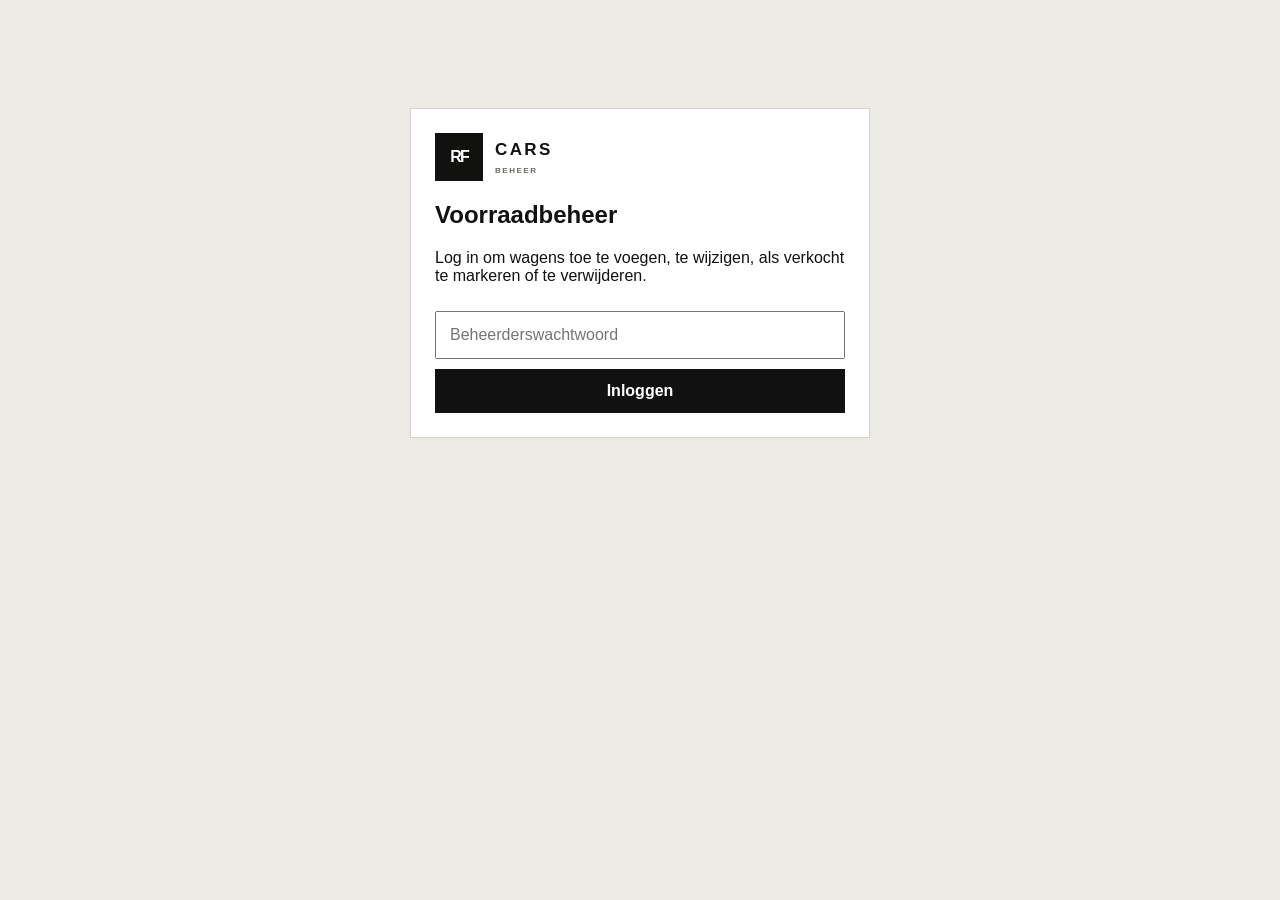
==== admin.html @ c8f8a273 "Add self-service RF Cars admin dashboard" ====
<!doctype html><html lang="nl"><head><meta charset="utf-8"><meta name="viewport" content="width=device-width,initial-scale=1"><meta name="robots" content="noindex,nofollow"><title>RF Cars Beheer</title><link rel="stylesheet" href="/assets/styles.css"></head><body class="admin-body"><section id="loginView" class="login-card"><div class="brand"><span class="brand-mark">RF</span><span class="brand-copy">CARS<small>BEHEER</small></span></div><h1>Voorraadbeheer</h1><p>Log in om wagens toe te voegen, te wijzigen, als verkocht te markeren of te verwijderen.</p><form id="loginForm"><input id="password" type="password" placeholder="Beheerderswachtwoord" autocomplete="current-password" required><button type="submit">Inloggen</button><div class="notice" id="loginNotice"></div></form></section><main id="adminView" class="admin-shell" hidden><header class="admin-head"><div><h1>Voorraadbeheer</h1><p>RF Cars · wijzigingen staan direct live.</p></div><button id="logoutBtn" class="secondary-action">Uitloggen</button></header><div class="admin-grid"><section class="panel"><h2 id="formTitle">Nieuwe wagen</h2><form id="carForm"><input type="hidden" id="carId"><div class="form-grid"><label class="full">Titel<input id="title" required placeholder="Bijv. BMW 320d Touring"></label><label>Merk<input id="make" placeholder="BMW"></label><label>Model<input id="model" placeholder="320d Touring"></label><label>Bouwjaar<input id="yearField" type="number"></label><label>Prijs €<input id="price" type="number"></label><label>Kilometerstand<input id="mileage" type="number"></label><label>Brandstof<select id="fuel"><option>DIESEL</option><option>BENZINE</option><option>HYBRIDE</option><option>ELEKTRISCH</option><option>LPG</option></select></label><label>Transmissie<select id="transmission"><option>Manueel</option><option>Automaat</option></select></label><label>Vermogen kW<input id="power" type="number"></label><label>Motorinhoud<input id="engine" placeholder="2.0L"></label><label>Milieuklasse<input id="euroClass" placeholder="Euro 6"></label><label>Kleur<input id="color" placeholder="Zwart"></label><label>Zitplaatsen<input id="seats" type="number"></label><label>Status<select id="status"><option value="available">Beschikbaar</option><option value="sold">Verkocht</option></select></label><label class="full">Beschrijving<textarea id="description" rows="5"></textarea></label><label class="full">Opties, één per regel<textarea id="options" rows="4" placeholder="Airconditioning&#10;Navigatie&#10;Parkeersensoren"></textarea></label></div><div class="upload-zone"><strong>Foto's</strong><br>Selecteer één of meerdere foto's. Ze worden automatisch opgeslagen.<input id="photos" type="file" accept="image/*" multiple><div id="imagePreview" class="image-preview"></div></div><div class="admin-actions"><button class="primary-action" type="submit" id="saveBtn">Wagen opslaan</button><button class="secondary-action" type="button" id="resetBtn">Leegmaken</button></div><div class="notice" id="formNotice"></div></form></section><section class="panel"><h2>Huidige voorraad</h2><div id="adminList" class="admin-list">Laden…</div></section></div></main><script src="/assets/admin.js" defer></script></body></html>
---- assets/styles.css ----
:root{--bg:#f2f0ea;--paper:#faf9f5;--ink:#11110f;--muted:#6d6b63;--line:#d7d3c9;--accent:#ef4828;--dark:#151513}*{box-sizing:border-box}html{scroll-behavior:smooth}body{margin:0;background:var(--bg);color:var(--ink);font-family:Manrope,Arial,sans-serif}a{color:inherit;text-decoration:none}button,input,select,textarea{font:inherit}.shell{width:min(1420px,calc(100% - 52px));margin:auto}.site-header{height:92px;display:flex;align-items:center;gap:32px;width:min(1480px,calc(100% - 36px));margin:auto;position:relative;z-index:20}.brand{display:flex;align-items:center;gap:12px;margin-right:auto}.brand-mark{width:48px;height:48px;background:var(--ink);color:#fff;display:grid;place-items:center;font-weight:800;letter-spacing:-2px}.brand-copy{font-weight:800;letter-spacing:.14em;font-size:17px}.brand-copy small{display:block;font-size:8px;letter-spacing:.19em;color:var(--muted);margin-top:6px}.desktop-nav{display:flex;gap:28px;font-size:13px;font-weight:700}.header-cta{background:var(--ink);color:#fff;padding:15px 18px;font-size:13px;font-weight:700}.header-cta span{color:var(--accent)}.menu-button{display:none;background:0;border:0;font-size:24px}.hero{min-height:730px;padding:28px 0 62px;display:grid;grid-template-columns:.91fr 1.09fr;gap:48px;align-items:center}.hero-copy{padding-left:2vw}.eyebrow{display:flex;align-items:center;gap:10px;text-transform:uppercase;letter-spacing:.16em;font-size:11px;font-weight:800;color:#5f5d56;margin:0 0 24px}.eyebrow span{width:24px;height:2px;background:var(--accent)}.eyebrow.light{color:#bbb8af}.hero h1,.section-head h2,.statement h2,.sell-section h2,.contact-card h2{font-size:clamp(48px,5.8vw,94px);line-height:.92;letter-spacing:-.055em;margin:0;font-weight:700}.hero h1 em,.section-head h2 em,.statement h2 em,.sell-section h2 em,.contact-card h2 em{font-family:"Playfair Display",Georgia,serif}.hero h1 em{color:var(--accent)}.hero-intro{font-size:17px;line-height:1.75;color:var(--muted);max-width:620px;margin:30px 0}.hero-actions{display:flex;gap:10px;flex-wrap:wrap}.btn{display:inline-flex;align-items:center;justify-content:space-between;gap:30px;min-height:55px;padding:0 22px;font-size:13px;font-weight:800;border:1px solid var(--ink)}.btn-dark{background:var(--ink);color:#fff}.btn-dark span{color:var(--accent)}.btn-light{background:#fff;color:#111;border-color:#fff}.hero-trust{display:flex;gap:34px;margin-top:52px}.hero-trust div{display:flex;flex-direction:column;gap:4px}.hero-trust strong{font-size:17px}.hero-trust span{font-size:9px;text-transform:uppercase;color:var(--muted)}.hero-visual{min-height:615px;background:#d9d5ca;position:relative;overflow:hidden;box-shadow:0 22px 70px #12120f1a}.hero-photo{width:100%;height:615px;object-fit:cover}.placeholder-photo{display:grid;place-items:center;background:linear-gradient(145deg,#c6c0b2,#efede5 50%,#aaa496);position:relative}.placeholder-photo:before{content:"";width:78%;height:28%;background:#1a1a18;position:absolute;bottom:25%;left:11%;clip-path:polygon(13% 58%,25% 20%,59% 12%,77% 35%,93% 50%,100% 81%,87% 88%,80% 71%,27% 72%,20% 91%,6% 84%,0 70%)}.placeholder-photo span{font-size:12vw;color:#ffffff40;font-weight:800}.hero-car-meta{position:absolute;left:18px;right:18px;bottom:18px;background:#141412e8;color:#fff;display:flex;justify-content:space-between;align-items:center;padding:18px 20px}.hero-car-meta div{display:flex;flex-direction:column;gap:4px}.hero-car-meta div span{font-size:9px;text-transform:uppercase;color:#bcb9b0}.hero-car-meta strong{font-size:14px}.hero-car-meta>a{width:40px;height:40px;background:var(--accent);display:grid;place-items:center}.marquee{overflow:hidden;background:var(--ink);color:#fff;padding:15px 0;font-size:11px;font-weight:800;letter-spacing:.18em;white-space:nowrap}.marquee div{width:max-content;animation:move 24s linear infinite}.marquee span{color:var(--accent);padding:0 34px}@keyframes move{to{transform:translateX(-50%)}}.inventory-section{padding:120px 0}.section-head{display:grid;grid-template-columns:1fr 390px;gap:50px;align-items:end;margin-bottom:45px}.section-head h2{font-size:clamp(42px,5vw,78px)}.section-head p:last-child{font-size:14px;line-height:1.75;color:var(--muted)}.filter-bar{background:var(--paper);border:1px solid var(--line);padding:10px;display:grid;grid-template-columns:1.5fr .8fr .7fr auto;gap:8px;margin-bottom:26px}.filter-bar label{padding:8px 18px;border-right:1px solid var(--line)}.filter-bar label span{display:block;font-size:8px;text-transform:uppercase;color:var(--muted);font-weight:800;margin-bottom:5px}.filter-bar input,.filter-bar select{border:0;background:transparent;width:100%;outline:0;font-weight:700;font-size:13px}.filter-clear{border:0;background:#111;color:#fff;padding:0 22px;font-size:11px;font-weight:800}.inventory-grid{display:grid;grid-template-columns:repeat(3,1fr);gap:18px}.car-card{background:var(--paper);border:1px solid #e0ddd3;transition:.2s}.car-card:hover{transform:translateY(-4px);box-shadow:0 18px 50px #1111}.car-media{height:285px;background:#ddd8cd;overflow:hidden;position:relative}.car-media img{width:100%;height:100%;object-fit:cover}.car-placeholder{height:100%;display:grid;place-items:center;background:linear-gradient(135deg,#d4cec0,#ece9e0);font-size:44px;font-weight:800;color:#aba497}.status-chip{position:absolute;left:14px;top:14px;background:#fff;padding:8px 11px;font-size:8px;font-weight:800;text-transform:uppercase}.status-chip.sold{background:#111;color:#fff}.car-body{padding:22px}.car-top{display:flex;justify-content:space-between;gap:16px}.car-top small{display:block;color:var(--muted);font-size:9px;text-transform:uppercase;margin-bottom:7px}.car-top h3{margin:0;font-size:20px}.car-price{font-size:23px;font-weight:800;white-space:nowrap}.car-specs{margin-top:20px;padding-top:16px;border-top:1px solid var(--line);display:grid;grid-template-columns:repeat(3,1fr)}.car-specs span{font-size:10px;color:var(--muted)}.car-specs strong{display:block;color:#111;font-size:11px;margin-top:3px}.card-link{margin-top:20px;display:flex;justify-content:space-between;font-size:11px;font-weight:800;text-transform:uppercase}.loading-card,.empty-state{grid-column:1/-1;background:var(--paper);padding:48px;text-align:center;color:var(--muted)}.statement{padding:105px 0 135px;display:grid;grid-template-columns:90px 1fr 1fr;gap:55px;border-top:1px solid var(--line)}.statement-number{font-family:serif;font-style:italic;color:var(--accent)}.statement h2{font-size:clamp(42px,4.7vw,72px)}.statement-list{padding-top:38px}.statement-list article{display:grid;grid-template-columns:42px 1fr;gap:18px;border-top:1px solid var(--line);padding:22px 0}.statement-list article>span{font-size:10px;color:var(--accent);font-weight:800}.statement-list h3{font-size:18px;margin:0 0 8px}.statement-list p{font-size:12px;line-height:1.7;color:var(--muted);margin:0}.sell-section{background:var(--dark);color:#fff;padding:115px 0}.sell-layout{display:grid;grid-template-columns:1.06fr .94fr;gap:80px;align-items:center}.sell-section h2{font-size:clamp(46px,5vw,80px)}.sell-section h2 em{color:var(--accent)}.sell-card{background:#22221f;border:1px solid #3a3934;padding:28px}.sell-card-top{display:flex;justify-content:space-between;border-bottom:1px solid #414039;padding-bottom:17px}.sell-card ol{list-style:none;padding:0;margin:24px 0}.sell-card li{display:grid;grid-template-columns:45px 1fr;gap:18px;padding:16px 0;border-bottom:1px solid #363631;font-size:13px}.sell-card li b{color:var(--accent)}.sell-card .btn{width:100%}.contact-section{padding:115px 0;display:grid;grid-template-columns:1.3fr .7fr;gap:18px}.contact-card,.contact-aside{background:var(--paper);border:1px solid var(--line);padding:46px}.contact-card h2{font-size:clamp(44px,5vw,76px)}.contact-grid{display:grid;grid-template-columns:1.4fr 1fr 1.2fr;margin-top:50px;border-top:1px solid var(--line)}.contact-grid a{padding:24px 16px 18px 0;border-right:1px solid var(--line);margin-right:16px}.contact-grid small{display:block;font-size:8px;text-transform:uppercase;color:var(--muted);margin-bottom:10px}.contact-grid strong{font-size:13px}.contact-aside{background:var(--accent);color:#fff;display:flex;flex-direction:column;justify-content:space-between;min-height:360px}.rf-giant{font-size:140px;font-weight:800;line-height:.8;color:#ffffff30}.contact-aside p{font-size:17px;line-height:1.6}.site-footer{background:#0d0d0c;color:#fff;padding:36px 0}.footer-inner{display:flex;align-items:center;gap:30px}.footer-inner p{margin-left:auto;font-size:10px;color:#777}.footer-inner>div{display:flex;gap:20px;font-size:10px}.mobile-bar{display:none}.detail-shell{padding:46px 0 100px}.detail-back{display:inline-block;font-size:12px;font-weight:800;margin-bottom:28px}.detail-grid{display:grid;grid-template-columns:1.25fr .75fr;gap:18px}.gallery-main{background:#ddd8cd;height:620px;overflow:hidden}.gallery-main img{width:100%;height:100%;object-fit:cover}.thumb-row{display:grid;grid-template-columns:repeat(5,1fr);gap:8px;margin-top:8px}.thumb-row button{height:90px;border:0;padding:0;overflow:hidden}.thumb-row img{width:100%;height:100%;object-fit:cover}.detail-info,.detail-box{background:var(--paper);border:1px solid var(--line);padding:34px}.detail-info h1{font-size:45px;margin:0}.detail-price{font-size:38px;font-weight:800;margin:18px 0 28px}.detail-specs{display:grid;grid-template-columns:1fr 1fr;border-top:1px solid var(--line)}.detail-specs div{padding:15px 0;border-bottom:1px solid var(--line)}.detail-specs small{display:block;color:var(--muted);font-size:8px;text-transform:uppercase}.detail-specs strong{font-size:13px}.detail-buttons{display:grid;grid-template-columns:1fr 1fr;gap:8px;margin-top:24px}.detail-content{display:grid;grid-template-columns:1.25fr .75fr;gap:18px;margin-top:18px}.option-list{display:flex;flex-wrap:wrap;gap:8px}.option-list span{font-size:11px;padding:9px 12px;border:1px solid var(--line)}.admin-body{background:#eceae4}.admin-shell{width:min(1280px,calc(100% - 32px));margin:30px auto 80px}.admin-head{display:flex;justify-content:space-between;margin-bottom:24px}.admin-grid{display:grid;grid-template-columns:390px 1fr;gap:18px}.panel,.login-card{background:#fff;border:1px solid var(--line);padding:24px}.form-grid{display:grid;grid-template-columns:1fr 1fr;gap:11px}.form-grid label{display:flex;flex-direction:column;gap:6px;font-size:9px;text-transform:uppercase;color:var(--muted);font-weight:800}.form-grid label.full{grid-column:1/-1}.form-grid input,.form-grid select,.form-grid textarea{border:1px solid #d8d5cc;background:#faf9f5;padding:11px}.admin-actions{display:flex;gap:8px;margin-top:14px}.admin-actions button{border:0;padding:12px 15px;font-weight:800;font-size:11px}.primary-action{background:#111;color:#fff}.upload-zone{border:1px dashed #bbb;padding:14px;margin-top:12px;font-size:11px}.image-preview{display:grid;grid-template-columns:repeat(3,1fr);gap:6px;margin-top:10px}.image-preview img{width:100%;height:70px;object-fit:cover}.admin-car{border:1px solid var(--line);padding:12px;display:grid;grid-template-columns:70px 1fr auto;gap:12px;align-items:center;margin-bottom:8px}.admin-car img,.mini-placeholder{width:70px;height:56px;object-fit:cover;background:#ddd;display:grid;place-items:center}.admin-car small{display:block;color:var(--muted)}.login-card{width:min(460px,calc(100% - 32px));margin:12vh auto}.login-card input,.login-card button{width:100%;padding:13px;margin-top:10px}.login-card button{background:#111;color:#fff;border:0;font-weight:800}.notice{font-size:11px}.notice.error{color:#b62020}@media(max-width:1000px){.desktop-nav,.header-cta{display:none}.menu-button{display:block}.hero{grid-template-columns:1fr}.hero-copy{padding:0}.section-head{grid-template-columns:1fr}.inventory-grid{grid-template-columns:repeat(2,1fr)}.statement{grid-template-columns:60px 1fr}.statement-list{grid-column:2}.sell-layout,.contact-section,.detail-grid,.detail-content,.admin-grid{grid-template-columns:1fr}}@media(max-width:680px){.shell{width:calc(100% - 28px)}.site-header{height:74px}.hero{padding:32px 0 44px;min-height:auto}.hero h1{font-size:52px}.hero-intro{font-size:14px}.hero-trust{gap:14px}.hero-visual,.hero-photo{min-height:430px;height:430px}.section-head h2,.statement h2,.sell-section h2,.contact-card h2{font-size:43px}.filter-bar{grid-template-columns:1fr 1fr}.filter-bar label:first-child{grid-column:1/-1}.inventory-grid{grid-template-columns:1fr}.statement{grid-template-columns:1fr;padding:70px 0}.statement-number{display:none}.statement-list{grid-column:1}.sell-section,.contact-section{padding:78px 0}.sell-card,.contact-card,.contact-aside{padding:26px}.contact-grid{grid-template-columns:1fr}.contact-grid a{border-right:0;border-bottom:1px solid var(--line)}.footer-inner{flex-wrap:wrap}.footer-inner p{margin-left:0;width:100%}.footer-inner>div{display:none}.mobile-bar{position:fixed;display:grid;grid-template-columns:repeat(3,1fr);bottom:0;left:0;right:0;z-index:50;background:#111;color:#fff;padding:7px;gap:5px}.mobile-bar a{text-align:center;background:#20201e;padding:11px 4px;font-size:10px;font-weight:800}.mobile-bar a:nth-child(2){background:var(--accent)}body{padding-bottom:56px}.gallery-main{height:360px}.detail-info h1{font-size:34px}.detail-buttons,.form-grid{grid-template-columns:1fr}.form-grid label.full{grid-column:auto}.admin-car{grid-template-columns:54px 1fr}.admin-car img,.mini-placeholder{width:54px;height:48px}.admin-car-actions{grid-column:2}}
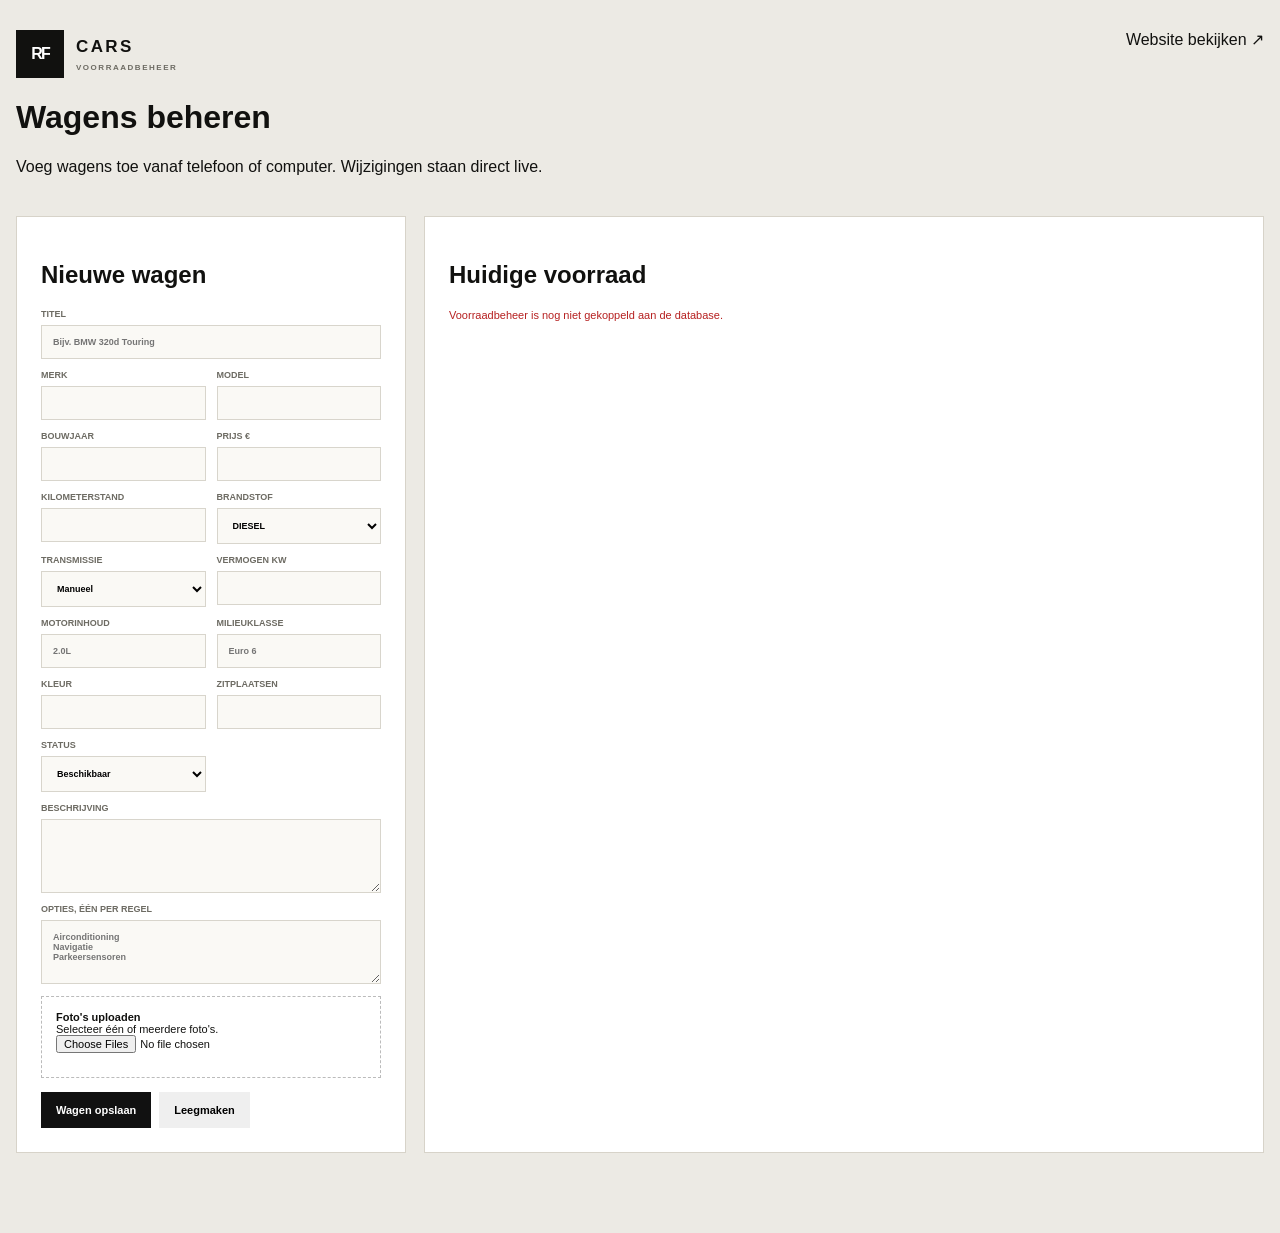
==== commit fc6f1053: "Use Cloudflare Access protected inventory dashboard" ====
--- a/admin.html
+++ b/admin.html
@@ -1 +1 @@
-<!doctype html><html lang="nl"><head><meta charset="utf-8"><meta name="viewport" content="width=device-width,initial-scale=1"><meta name="robots" content="noindex,nofollow"><title>RF Cars Beheer</title><link rel="stylesheet" href="/assets/styles.css"></head><body class="admin-body"><section id="loginView" class="login-card"><div class="brand"><span class="brand-mark">RF</span><span class="brand-copy">CARS<small>BEHEER</small></span></div><h1>Voorraadbeheer</h1><p>Log in om wagens toe te voegen, te wijzigen, als verkocht te markeren of te verwijderen.</p><form id="loginForm"><input id="password" type="password" placeholder="Beheerderswachtwoord" autocomplete="current-password" required><button type="submit">Inloggen</button><div class="notice" id="loginNotice"></div></form></section><main id="adminView" class="admin-shell" hidden><header class="admin-head"><div><h1>Voorraadbeheer</h1><p>RF Cars · wijzigingen staan direct live.</p></div><button id="logoutBtn" class="secondary-action">Uitloggen</button></header><div class="admin-grid"><section class="panel"><h2 id="formTitle">Nieuwe wagen</h2><form id="carForm"><input type="hidden" id="carId"><div class="form-grid"><label class="full">Titel<input id="title" required placeholder="Bijv. BMW 320d Touring"></label><label>Merk<input id="make" placeholder="BMW"></label><label>Model<input id="model" placeholder="320d Touring"></label><label>Bouwjaar<input id="yearField" type="number"></label><label>Prijs €<input id="price" type="number"></label><label>Kilometerstand<input id="mileage" type="number"></label><label>Brandstof<select id="fuel"><option>DIESEL</option><option>BENZINE</option><option>HYBRIDE</option><option>ELEKTRISCH</option><option>LPG</option></select></label><label>Transmissie<select id="transmission"><option>Manueel</option><option>Automaat</option></select></label><label>Vermogen kW<input id="power" type="number"></label><label>Motorinhoud<input id="engine" placeholder="2.0L"></label><label>Milieuklasse<input id="euroClass" placeholder="Euro 6"></label><label>Kleur<input id="color" placeholder="Zwart"></label><label>Zitplaatsen<input id="seats" type="number"></label><label>Status<select id="status"><option value="available">Beschikbaar</option><option value="sold">Verkocht</option></select></label><label class="full">Beschrijving<textarea id="description" rows="5"></textarea></label><label class="full">Opties, één per regel<textarea id="options" rows="4" placeholder="Airconditioning&#10;Navigatie&#10;Parkeersensoren"></textarea></label></div><div class="upload-zone"><strong>Foto's</strong><br>Selecteer één of meerdere foto's. Ze worden automatisch opgeslagen.<input id="photos" type="file" accept="image/*" multiple><div id="imagePreview" class="image-preview"></div></div><div class="admin-actions"><button class="primary-action" type="submit" id="saveBtn">Wagen opslaan</button><button class="secondary-action" type="button" id="resetBtn">Leegmaken</button></div><div class="notice" id="formNotice"></div></form></section><section class="panel"><h2>Huidige voorraad</h2><div id="adminList" class="admin-list">Laden…</div></section></div></main><script src="/assets/admin.js" defer></script></body></html>+<!doctype html><html lang="nl"><head><meta charset="utf-8"><meta name="viewport" content="width=device-width,initial-scale=1"><meta name="robots" content="noindex,nofollow"><title>RF Cars Beheer</title><link rel="stylesheet" href="/assets/styles.css"></head><body class="admin-body"><main class="admin-shell"><header class="admin-head"><div><div class="brand"><span class="brand-mark">RF</span><span class="brand-copy">CARS<small>VOORRAADBEHEER</small></span></div><h1>Wagens beheren</h1><p>Voeg wagens toe vanaf telefoon of computer. Wijzigingen staan direct live.</p></div><a class="secondary-action" href="/">Website bekijken ↗</a></header><div class="admin-grid"><section class="panel"><h2 id="formTitle">Nieuwe wagen</h2><form id="carForm"><input type="hidden" id="carId"><div class="form-grid"><label class="full">Titel<input id="title" required placeholder="Bijv. BMW 320d Touring"></label><label>Merk<input id="make"></label><label>Model<input id="model"></label><label>Bouwjaar<input id="yearField" type="number"></label><label>Prijs €<input id="price" type="number"></label><label>Kilometerstand<input id="mileage" type="number"></label><label>Brandstof<select id="fuel"><option>DIESEL</option><option>BENZINE</option><option>HYBRIDE</option><option>ELEKTRISCH</option><option>LPG</option></select></label><label>Transmissie<select id="transmission"><option>Manueel</option><option>Automaat</option></select></label><label>Vermogen kW<input id="power" type="number"></label><label>Motorinhoud<input id="engine" placeholder="2.0L"></label><label>Milieuklasse<input id="euroClass" placeholder="Euro 6"></label><label>Kleur<input id="color"></label><label>Zitplaatsen<input id="seats" type="number"></label><label>Status<select id="status"><option value="available">Beschikbaar</option><option value="sold">Verkocht</option></select></label><label class="full">Beschrijving<textarea id="description" rows="5"></textarea></label><label class="full">Opties, één per regel<textarea id="options" rows="4" placeholder="Airconditioning&#10;Navigatie&#10;Parkeersensoren"></textarea></label></div><div class="upload-zone"><strong>Foto's uploaden</strong><br>Selecteer één of meerdere foto's.<input id="photos" type="file" accept="image/*" multiple><div id="imagePreview" class="image-preview"></div></div><div class="admin-actions"><button class="primary-action" type="submit">Wagen opslaan</button><button class="secondary-action" type="button" id="resetBtn">Leegmaken</button></div><div class="notice" id="formNotice"></div></form></section><section class="panel"><h2>Huidige voorraad</h2><div id="adminList" class="admin-list">Laden…</div></section></div></main><script src="/assets/admin.js" defer></script></body></html>
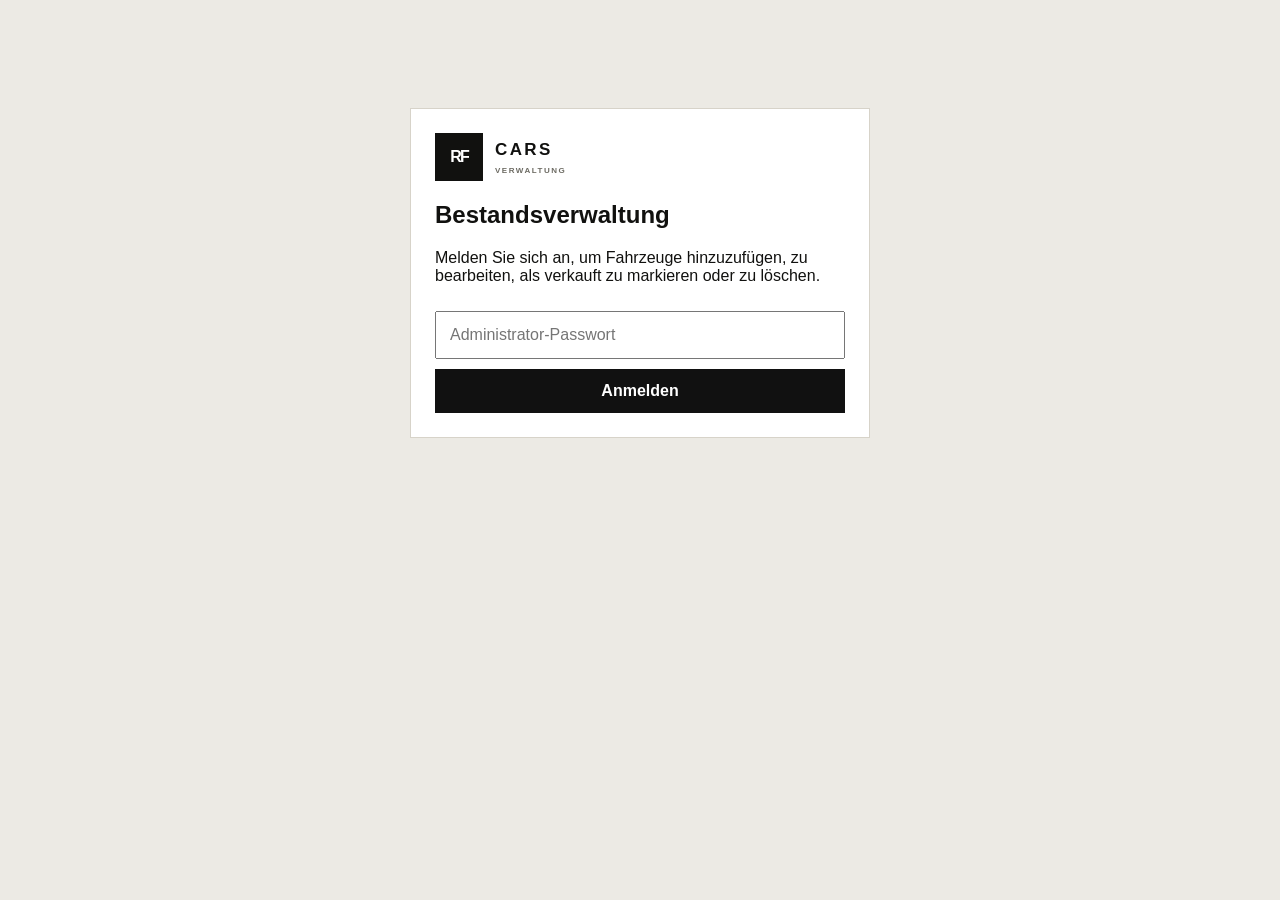
==== commit a3d3a982: "Translate RF Cars admin interface to German" ====
--- a/admin.html
+++ b/admin.html
@@ -1 +1 @@
-<!doctype html><html lang="nl"><head><meta charset="utf-8"><meta name="viewport" content="width=device-width,initial-scale=1"><meta name="robots" content="noindex,nofollow"><title>RF Cars Beheer</title><link rel="stylesheet" href="/assets/styles.css"></head><body class="admin-body"><main class="admin-shell"><header class="admin-head"><div><div class="brand"><span class="brand-mark">RF</span><span class="brand-copy">CARS<small>VOORRAADBEHEER</small></span></div><h1>Wagens beheren</h1><p>Voeg wagens toe vanaf telefoon of computer. Wijzigingen staan direct live.</p></div><a class="secondary-action" href="/">Website bekijken ↗</a></header><div class="admin-grid"><section class="panel"><h2 id="formTitle">Nieuwe wagen</h2><form id="carForm"><input type="hidden" id="carId"><div class="form-grid"><label class="full">Titel<input id="title" required placeholder="Bijv. BMW 320d Touring"></label><label>Merk<input id="make"></label><label>Model<input id="model"></label><label>Bouwjaar<input id="yearField" type="number"></label><label>Prijs €<input id="price" type="number"></label><label>Kilometerstand<input id="mileage" type="number"></label><label>Brandstof<select id="fuel"><option>DIESEL</option><option>BENZINE</option><option>HYBRIDE</option><option>ELEKTRISCH</option><option>LPG</option></select></label><label>Transmissie<select id="transmission"><option>Manueel</option><option>Automaat</option></select></label><label>Vermogen kW<input id="power" type="number"></label><label>Motorinhoud<input id="engine" placeholder="2.0L"></label><label>Milieuklasse<input id="euroClass" placeholder="Euro 6"></label><label>Kleur<input id="color"></label><label>Zitplaatsen<input id="seats" type="number"></label><label>Status<select id="status"><option value="available">Beschikbaar</option><option value="sold">Verkocht</option></select></label><label class="full">Beschrijving<textarea id="description" rows="5"></textarea></label><label class="full">Opties, één per regel<textarea id="options" rows="4" placeholder="Airconditioning&#10;Navigatie&#10;Parkeersensoren"></textarea></label></div><div class="upload-zone"><strong>Foto's uploaden</strong><br>Selecteer één of meerdere foto's.<input id="photos" type="file" accept="image/*" multiple><div id="imagePreview" class="image-preview"></div></div><div class="admin-actions"><button class="primary-action" type="submit">Wagen opslaan</button><button class="secondary-action" type="button" id="resetBtn">Leegmaken</button></div><div class="notice" id="formNotice"></div></form></section><section class="panel"><h2>Huidige voorraad</h2><div id="adminList" class="admin-list">Laden…</div></section></div></main><script src="/assets/admin.js" defer></script></body></html>+<!doctype html><html lang="de"><head><meta charset="utf-8"><meta name="viewport" content="width=device-width,initial-scale=1"><meta name="robots" content="noindex,nofollow"><title>RF Cars Verwaltung</title><link rel="stylesheet" href="/assets/styles.css"></head><body class="admin-body"><section id="loginView" class="login-card"><div class="brand"><span class="brand-mark">RF</span><span class="brand-copy">CARS<small>VERWALTUNG</small></span></div><h1>Bestandsverwaltung</h1><p>Melden Sie sich an, um Fahrzeuge hinzuzufügen, zu bearbeiten, als verkauft zu markieren oder zu löschen.</p><form id="loginForm"><input id="password" type="password" placeholder="Administrator-Passwort" autocomplete="current-password" required><button type="submit">Anmelden</button><div class="notice" id="loginNotice"></div></form></section><main id="adminView" class="admin-shell" hidden><header class="admin-head"><div><div class="brand"><span class="brand-mark">RF</span><span class="brand-copy">CARS<small>FAHRZEUGBESTAND</small></span></div><h1>Fahrzeuge verwalten</h1><p>Fahrzeuge bequem am Smartphone oder Computer pflegen. Änderungen sind nach dem Speichern direkt online.</p></div><div class="admin-actions"><a class="secondary-action" href="/">Website öffnen ↗</a><button id="logoutBtn" class="secondary-action" type="button">Abmelden</button></div></header><div class="admin-grid"><section class="panel"><h2 id="formTitle">Neues Fahrzeug</h2><form id="carForm"><input type="hidden" id="carId"><div class="form-grid"><label class="full">Titel<input id="title" required placeholder="z. B. BMW 320d Touring"></label><label>Marke<input id="make"></label><label>Modell<input id="model"></label><label>Baujahr<input id="yearField" type="number"></label><label>Preis €<input id="price" type="number"></label><label>Kilometerstand<input id="mileage" type="number"></label><label>Kraftstoff<select id="fuel"><option>Diesel</option><option>Benzin</option><option>Hybrid</option><option>Elektro</option><option>LPG</option></select></label><label>Getriebe<select id="transmission"><option>Schaltgetriebe</option><option>Automatik</option></select></label><label>Leistung kW<input id="power" type="number"></label><label>Hubraum<input id="engine" placeholder="2.0L"></label><label>Emissionsklasse<input id="euroClass" placeholder="Euro 6"></label><label>Farbe<input id="color"></label><label>Sitzplätze<input id="seats" type="number"></label><label>Status<select id="status"><option value="available">Verfügbar</option><option value="sold">Verkauft</option></select></label><label class="full">Beschreibung<textarea id="description" rows="5"></textarea></label><label class="full">Ausstattung, ein Eintrag pro Zeile<textarea id="options" rows="4" placeholder="Klimaanlage&#10;Navigation&#10;Parksensoren"></textarea></label></div><div class="upload-zone"><strong>Fotos hochladen</strong><br>Wählen Sie ein oder mehrere Fahrzeugfotos aus.<input id="photos" type="file" accept="image/*" multiple><div id="imagePreview" class="image-preview"></div></div><div class="admin-actions"><button class="primary-action" type="submit" id="saveBtn">Fahrzeug speichern</button><button class="secondary-action" type="button" id="resetBtn">Formular leeren</button></div><div class="notice" id="formNotice"></div></form></section><section class="panel"><h2>Aktueller Fahrzeugbestand</h2><div id="adminList" class="admin-list">Fahrzeuge werden geladen…</div></section></div></main><script src="/assets/admin.js" defer></script></body></html>
